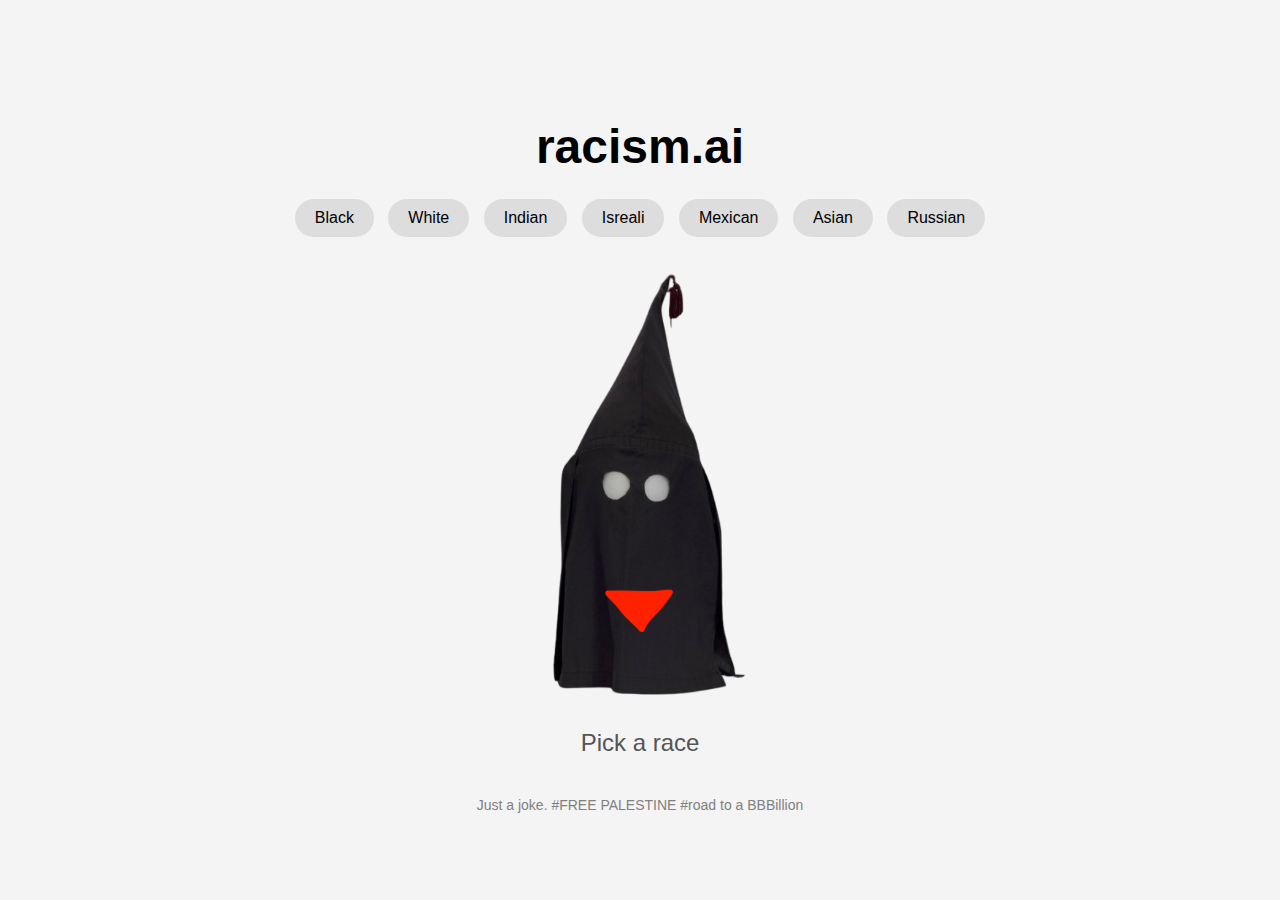
==== index.html @ 94b3eb28 "Add files via upload" ====
<!DOCTYPE html>
<html lang="en">
<head>
  <meta charset="UTF-8">
  <meta name="viewport" content="width=device-width, initial-scale=1.0">
  <title>racism.ai</title>
  <link rel="stylesheet" href="styles.css">
</head>
<body>
  <div class="container">
    <h1 class="title">racism.ai</h1>
    <div class="button-bar">
      <button class="ethnicity-button" onclick="handleButtonClick('Black')">Black</button>
      <button class="ethnicity-button" onclick="handleButtonClick('White')">White</button>
      <button class="ethnicity-button" onclick="handleButtonClick('Indian')">Indian</button>
      <button class="ethnicity-button" onclick="handleButtonClick('Isreali')">Isreali</button>
      <button class="ethnicity-button" onclick="handleButtonClick('Mexican')">Mexican</button>
      <button class="ethnicity-button" onclick="handleButtonClick('Asian')">Asian</button>
      <button class="ethnicity-button" onclick="handleButtonClick('Russian')">Russian</button>
    </div>
    <div class="image-container">
      <img id="main-image" src="hellothere.png" alt="Main Image">
    </div>
    <div class="status-text" id="status-text">Pick a race</div>
    <div></div>
    <div></div>
    <div class="footer-text">Just a joke. #FREE PALESTINE #road to a BBBillion</div>
  </div>
  <script src="script.js"></script>
</body>
</html>
---- styles.css ----
body {
    font-family: Arial, sans-serif;
    margin: 0;
    padding: 0;
    display: flex;
    justify-content: center;
    align-items: center;
    height: 100vh;
    background-color: #f4f4f4;
}

.container {
    text-align: center;
}

.title {
    font-size: 3em;
    font-weight: bold;
    margin-bottom: 20px;
    font-family: 'Segoe UI', Tahoma, Geneva, Verdana, sans-serif;
}

.button-bar {
    margin-bottom: 20px;
}

.ethnicity-button {
    margin: 5px;
    padding: 10px 20px;
    border: none;
    border-radius: 25px;
    font-size: 1em;
    cursor: pointer;
    background-color: #ddd;
    transition: background-color 0.3s;
}

.ethnicity-button:hover {
    background-color: #ccc;
}

.ethnicity-button.selected {
    background-color: #007bff;
    color: white;
}

.image-container {
    margin: 20px 0;
}

#main-image {
    max-width: 300px;
    height: auto;
    transition: opacity 1s;
}

.status-text {
    font-size: 1.5em;
    color: #555;
}
  
.footer-text {
    margin-top: 40px; /* Add top padding */
    text-align: center; /* Center the text */
    font-size: 14px; /* Optional: Adjust font size */
    color: gray; /* Optional: Adjust text color */
}
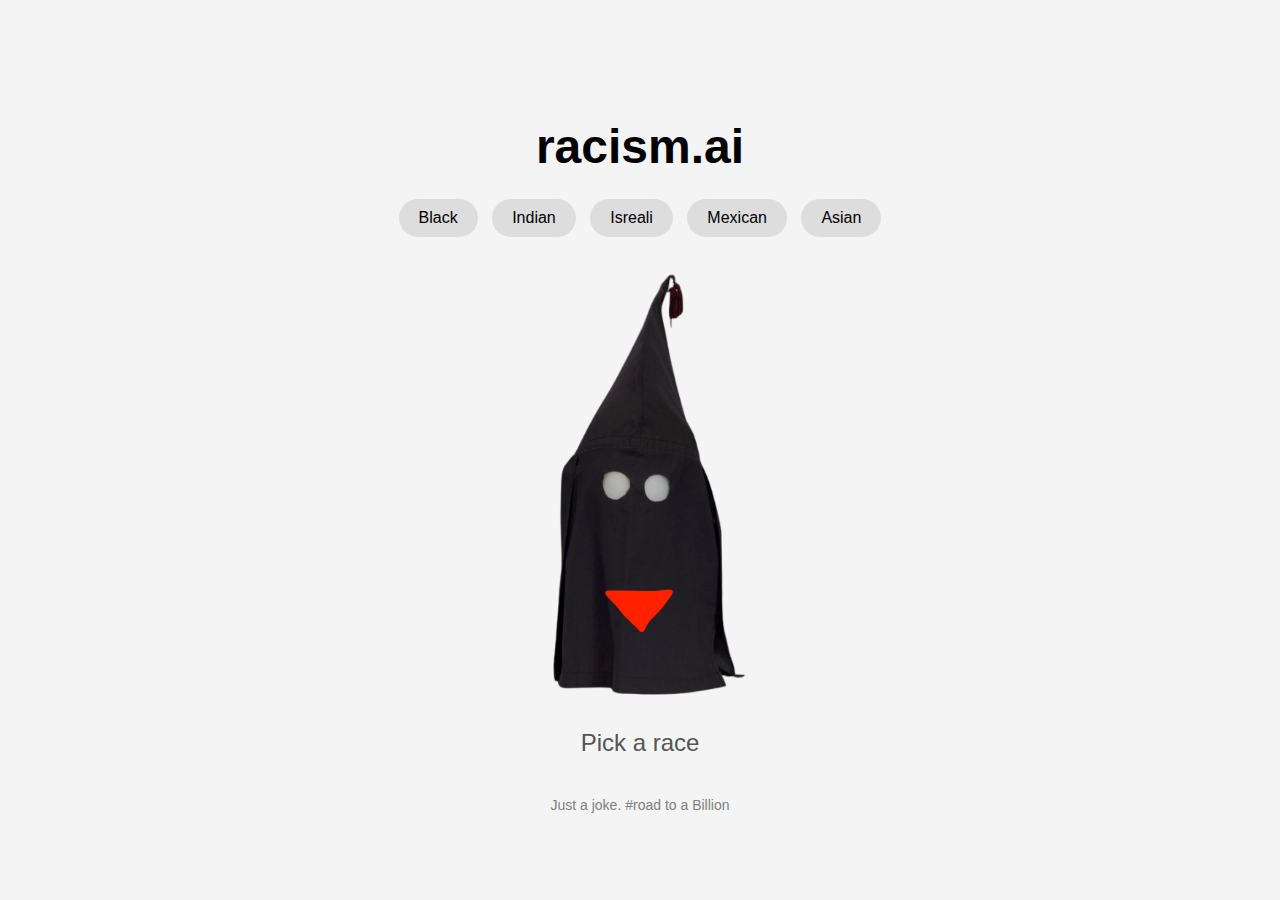
==== commit 61e52b34: "Update index.html" ====
--- a/index.html
+++ b/index.html
@@ -11,12 +11,10 @@
     <h1 class="title">racism.ai</h1>
     <div class="button-bar">
       <button class="ethnicity-button" onclick="handleButtonClick('Black')">Black</button>
-      <button class="ethnicity-button" onclick="handleButtonClick('White')">White</button>
       <button class="ethnicity-button" onclick="handleButtonClick('Indian')">Indian</button>
       <button class="ethnicity-button" onclick="handleButtonClick('Isreali')">Isreali</button>
       <button class="ethnicity-button" onclick="handleButtonClick('Mexican')">Mexican</button>
       <button class="ethnicity-button" onclick="handleButtonClick('Asian')">Asian</button>
-      <button class="ethnicity-button" onclick="handleButtonClick('Russian')">Russian</button>
     </div>
     <div class="image-container">
       <img id="main-image" src="hellothere.png" alt="Main Image">
@@ -24,7 +22,7 @@
     <div class="status-text" id="status-text">Pick a race</div>
     <div></div>
     <div></div>
-    <div class="footer-text">Just a joke. #FREE PALESTINE #road to a BBBillion</div>
+    <div class="footer-text">Just a joke. #road to a Billion</div>
   </div>
   <script src="script.js"></script>
 </body>
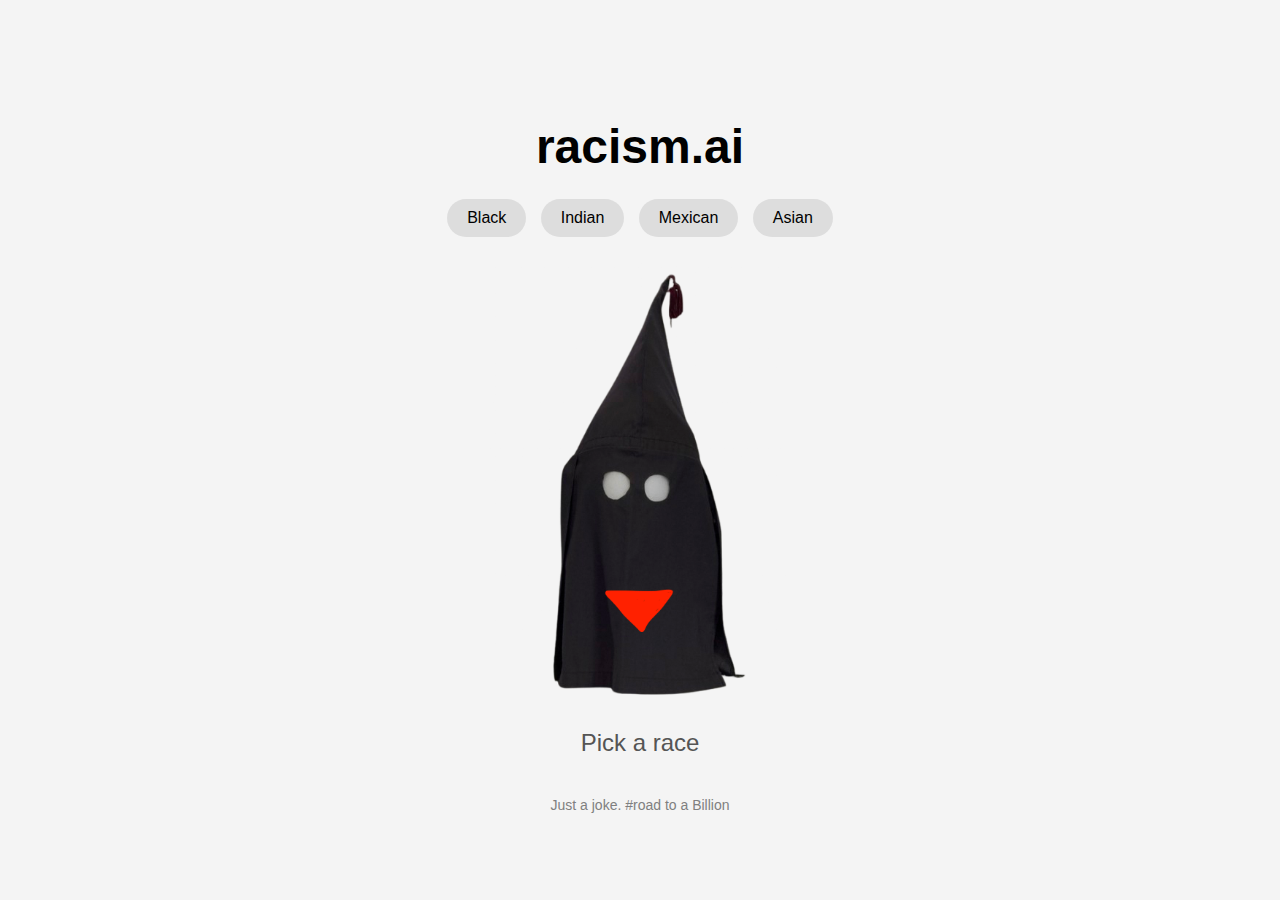
==== commit 3b03d01e: "Update index.html" ====
--- a/index.html
+++ b/index.html
@@ -12,7 +12,6 @@
     <div class="button-bar">
       <button class="ethnicity-button" onclick="handleButtonClick('Black')">Black</button>
       <button class="ethnicity-button" onclick="handleButtonClick('Indian')">Indian</button>
-      <button class="ethnicity-button" onclick="handleButtonClick('Isreali')">Isreali</button>
       <button class="ethnicity-button" onclick="handleButtonClick('Mexican')">Mexican</button>
       <button class="ethnicity-button" onclick="handleButtonClick('Asian')">Asian</button>
     </div>
